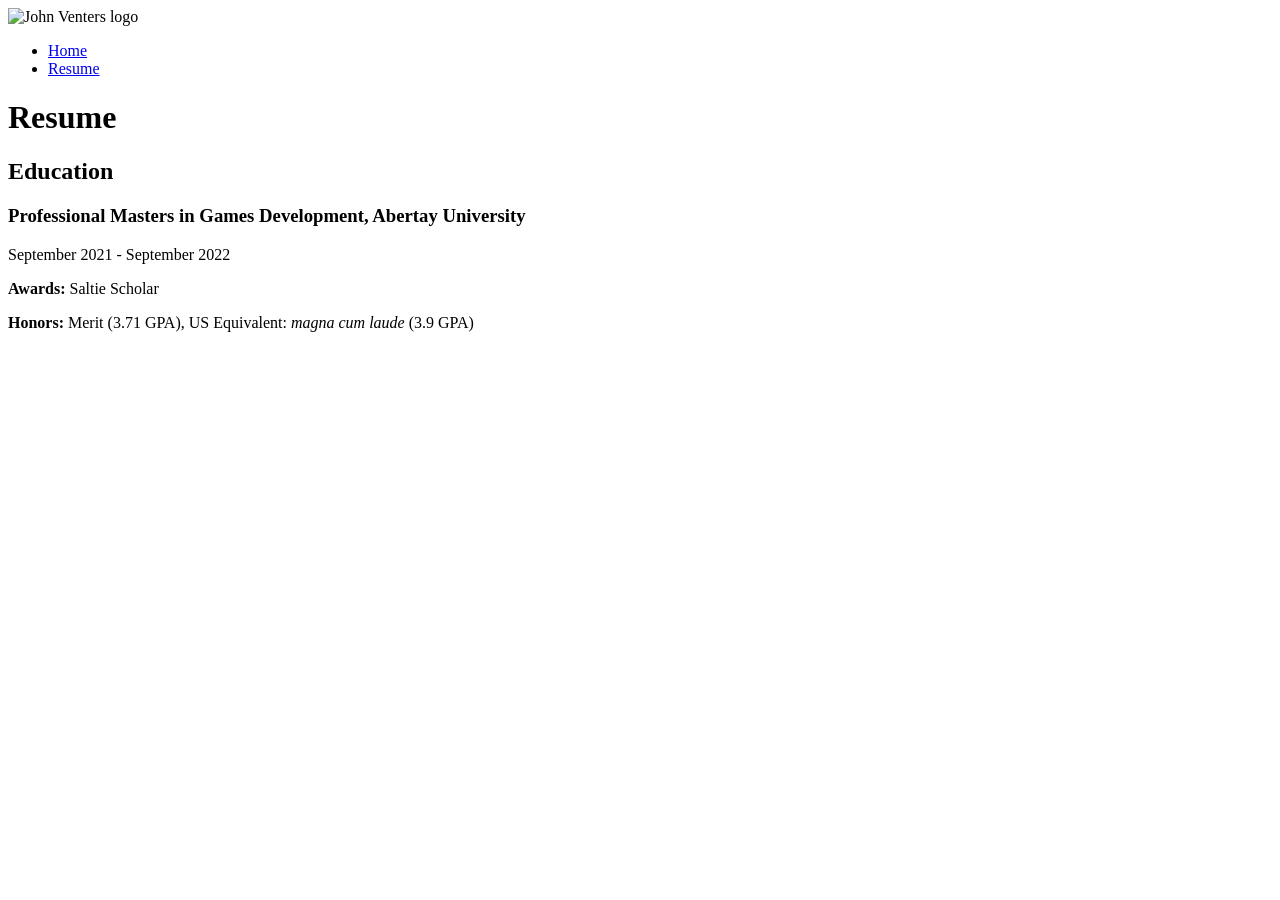
==== resume.html @ a1a61cab "Resume and Index" ====
<!doctype html>
<html lang="en">
  <head>
    <meta charset="UTF-8" />
    <meta name="viewport" content="width=device-width, initial-scale=1.0" />
    <link rel="stylesheet" href="./styles/style.css" />
    <title>Resume - John Venters Portfolio</title>
  </head>

  <body>
    <header>
      <img
        src="./images/jv-logo.svg"
        alt="John Venters logo"
        width="48"
        height="48"
      />

      <nav>
        <ul>
          <li><a href="index.html">Home</a></li>
          <li><a href="resume.html">Resume</a></li>
        </ul>
      </nav>
    </header>

    <main>
      <h1>Resume</h1>

      <!-- Education Section -->
      <section>
        <h2>Education</h2>

        <h3>
          <strong>Professional Masters in Games Development</strong>, Abertay
          University
        </h3>
        <p>September 2021 - September 2022</p>
        <p><strong>Awards:</strong> Saltie Scholar</p>
        <p>
          <strong>Honors:</strong> Merit (3.71 GPA), US Equivalent:
          <i>magna cum laude</i> (3.9 GPA)
        </p>
      </section>
    </main>
  </body>
</html>
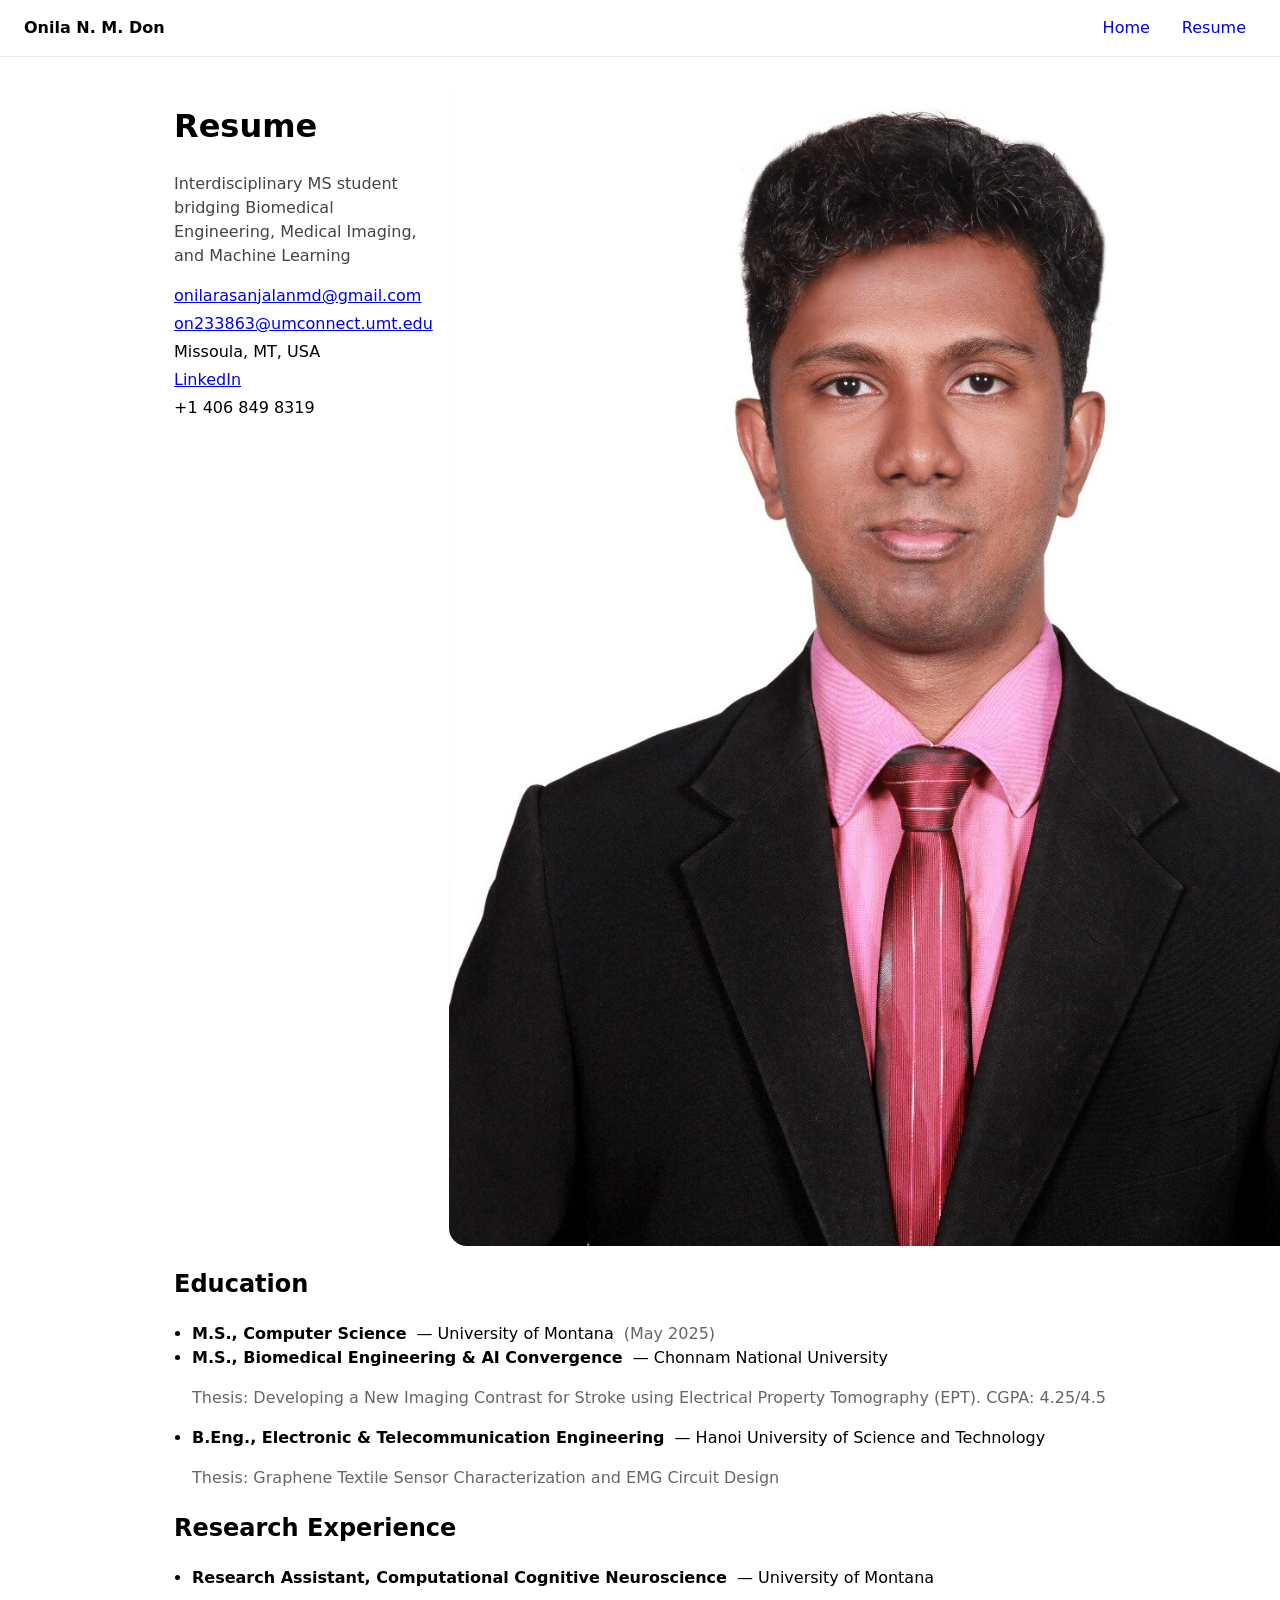
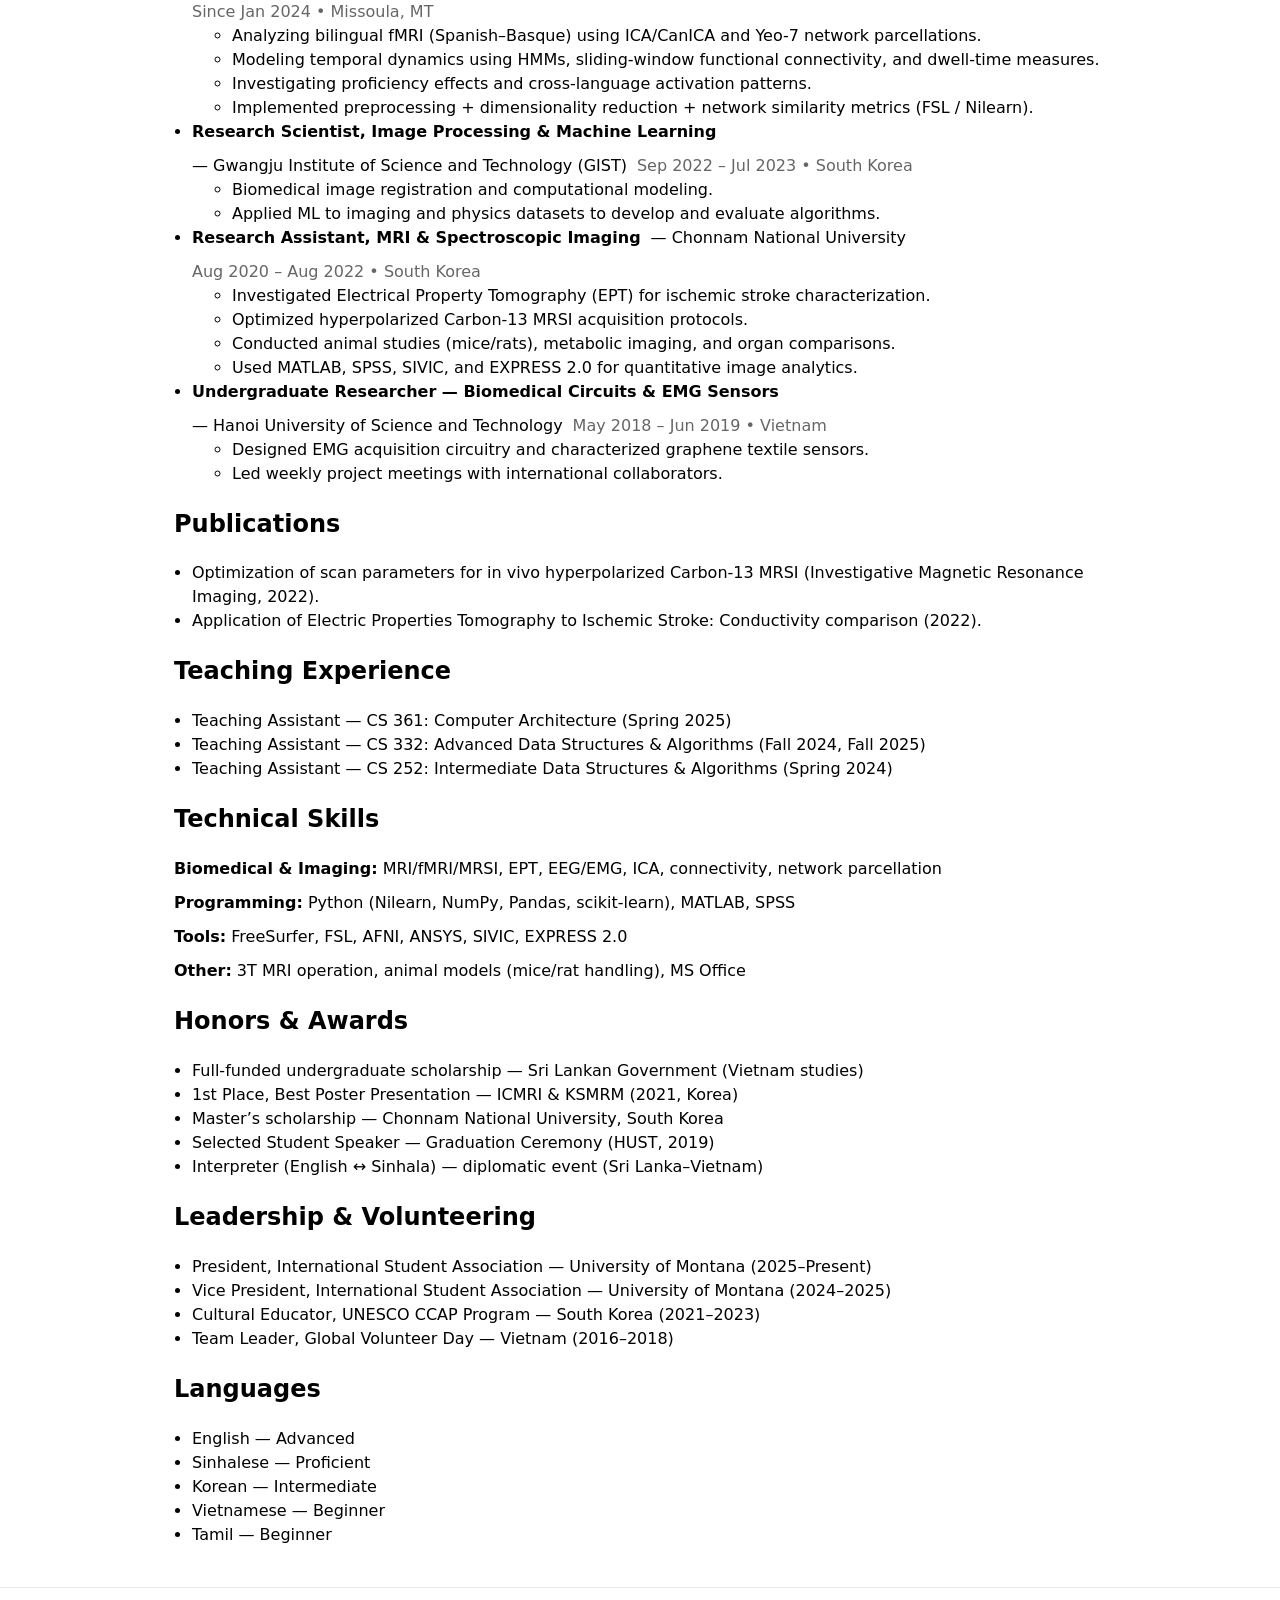
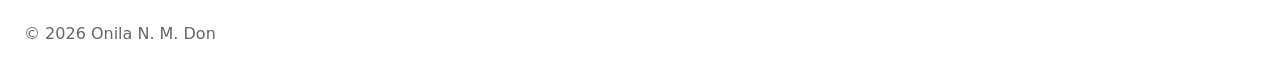
==== commit 00b4bafd: "Resume" ====
--- a/resume.html
+++ b/resume.html
@@ -4,44 +4,298 @@
     <meta charset="UTF-8" />
     <meta name="viewport" content="width=device-width, initial-scale=1.0" />
     <link rel="stylesheet" href="./styles/style.css" />
-    <title>Resume - John Venters Portfolio</title>
+    <title>Resume - Onila N. M. Don</title>
   </head>
 
   <body>
-    <header>
-      <img
-        src="./images/jv-logo.svg"
-        alt="John Venters logo"
-        width="48"
-        height="48"
-      />
-
-      <nav>
-        <ul>
-          <li><a href="index.html">Home</a></li>
-          <li><a href="resume.html">Resume</a></li>
+    <header class="site-header">
+      <a class="brand" href="index.html">
+        <span class="brand-name">Onila N. M. Don</span>
+      </a>
+
+      <nav aria-label="Primary">
+        <ul class="nav-list">
+          <li><a class="nav-link" href="index.html">Home</a></li>
+          <li><a class="nav-link" href="resume.html">Resume</a></li>
         </ul>
       </nav>
     </header>
 
-    <main>
-      <h1>Resume</h1>
-
-      <!-- Education Section -->
+    <main class="container">
+      <header class="resume-header">
+        <div>
+          <h1>Resume</h1>
+          <p class="subtitle">
+            Interdisciplinary MS student bridging Biomedical Engineering,
+            Medical Imaging, and Machine Learning
+          </p>
+
+          <ul class="contact-list">
+            <li>
+              <a href="mailto:onilarasanjalanmd@gmail.com"
+                >onilarasanjalanmd@gmail.com</a
+              >
+            </li>
+            <li>
+              <a href="mailto:on233863@umconnect.umt.edu"
+                >on233863@umconnect.umt.edu</a
+              >
+            </li>
+            <li>Missoula, MT, USA</li>
+            <li>
+              <a href="https://www.linkedin.com/in/onila-rasanjala/"
+                >LinkedIn</a
+              >
+            </li>
+            <li>+1 406 849 8319</li>
+          </ul>
+        </div>
+
+        <img
+          class="resume-photo"
+          src="./images/onila.jpg"
+          alt="Portrait of Onila N. M. Don"
+          width="140"
+          height="140"
+        />
+      </header>
+
       <section>
         <h2>Education</h2>
-
-        <h3>
-          <strong>Professional Masters in Games Development</strong>, Abertay
-          University
-        </h3>
-        <p>September 2021 - September 2022</p>
-        <p><strong>Awards:</strong> Saltie Scholar</p>
-        <p>
-          <strong>Honors:</strong> Merit (3.71 GPA), US Equivalent:
-          <i>magna cum laude</i> (3.9 GPA)
-        </p>
+        <ul class="item-list">
+          <li>
+            <div class="item-top">
+              <strong>M.S., Computer Science</strong> — University of Montana
+              <span class="muted">(May 2025)</span>
+            </div>
+          </li>
+          <li>
+            <div class="item-top">
+              <strong>M.S., Biomedical Engineering & AI Convergence</strong> —
+              Chonnam National University
+            </div>
+            <p class="muted">
+              Thesis: Developing a New Imaging Contrast for Stroke using
+              Electrical Property Tomography (EPT). CGPA: 4.25/4.5
+            </p>
+          </li>
+          <li>
+            <div class="item-top">
+              <strong
+                >B.Eng., Electronic & Telecommunication Engineering</strong
+              >
+              — Hanoi University of Science and Technology
+            </div>
+            <p class="muted">
+              Thesis: Graphene Textile Sensor Characterization and EMG Circuit
+              Design
+            </p>
+          </li>
+        </ul>
+      </section>
+
+      <section>
+        <h2>Research Experience</h2>
+        <ul class="item-list">
+          <li>
+            <div class="item-top">
+              <strong
+                >Research Assistant, Computational Cognitive
+                Neuroscience</strong
+              >
+              — University of Montana
+              <span class="muted">Since Jan 2024 • Missoula, MT</span>
+            </div>
+            <ul>
+              <li>
+                Analyzing bilingual fMRI (Spanish–Basque) using ICA/CanICA and
+                Yeo-7 network parcellations.
+              </li>
+              <li>
+                Modeling temporal dynamics using HMMs, sliding-window functional
+                connectivity, and dwell-time measures.
+              </li>
+              <li>
+                Investigating proficiency effects and cross-language activation
+                patterns.
+              </li>
+              <li>
+                Implemented preprocessing + dimensionality reduction + network
+                similarity metrics (FSL / Nilearn).
+              </li>
+            </ul>
+          </li>
+
+          <li>
+            <div class="item-top">
+              <strong
+                >Research Scientist, Image Processing & Machine Learning</strong
+              >
+              — Gwangju Institute of Science and Technology (GIST)
+              <span class="muted">Sep 2022 – Jul 2023 • South Korea</span>
+            </div>
+            <ul>
+              <li>Biomedical image registration and computational modeling.</li>
+              <li>
+                Applied ML to imaging and physics datasets to develop and
+                evaluate algorithms.
+              </li>
+            </ul>
+          </li>
+
+          <li>
+            <div class="item-top">
+              <strong>Research Assistant, MRI & Spectroscopic Imaging</strong> —
+              Chonnam National University
+              <span class="muted">Aug 2020 – Aug 2022 • South Korea</span>
+            </div>
+            <ul>
+              <li>
+                Investigated Electrical Property Tomography (EPT) for ischemic
+                stroke characterization.
+              </li>
+              <li>
+                Optimized hyperpolarized Carbon-13 MRSI acquisition protocols.
+              </li>
+              <li>
+                Conducted animal studies (mice/rats), metabolic imaging, and
+                organ comparisons.
+              </li>
+              <li>
+                Used MATLAB, SPSS, SIVIC, and EXPRESS 2.0 for quantitative image
+                analytics.
+              </li>
+            </ul>
+          </li>
+
+          <li>
+            <div class="item-top">
+              <strong
+                >Undergraduate Researcher — Biomedical Circuits & EMG
+                Sensors</strong
+              >
+              — Hanoi University of Science and Technology
+              <span class="muted">May 2018 – Jun 2019 • Vietnam</span>
+            </div>
+            <ul>
+              <li>
+                Designed EMG acquisition circuitry and characterized graphene
+                textile sensors.
+              </li>
+              <li>
+                Led weekly project meetings with international collaborators.
+              </li>
+            </ul>
+          </li>
+        </ul>
+      </section>
+
+      <section>
+        <h2>Publications</h2>
+        <ul class="item-list">
+          <li>
+            Optimization of scan parameters for in vivo hyperpolarized Carbon-13
+            MRSI (Investigative Magnetic Resonance Imaging, 2022).
+          </li>
+          <li>
+            Application of Electric Properties Tomography to Ischemic Stroke:
+            Conductivity comparison (2022).
+          </li>
+        </ul>
+      </section>
+
+      <section>
+        <h2>Teaching Experience</h2>
+        <ul class="item-list">
+          <li>
+            Teaching Assistant — CS 361: Computer Architecture (Spring 2025)
+          </li>
+          <li>
+            Teaching Assistant — CS 332: Advanced Data Structures & Algorithms
+            (Fall 2024, Fall 2025)
+          </li>
+          <li>
+            Teaching Assistant — CS 252: Intermediate Data Structures &
+            Algorithms (Spring 2024)
+          </li>
+        </ul>
+      </section>
+
+      <section>
+        <h2>Technical Skills</h2>
+        <ul class="two-col">
+          <li>
+            <strong>Biomedical & Imaging:</strong> MRI/fMRI/MRSI, EPT, EEG/EMG,
+            ICA, connectivity, network parcellation
+          </li>
+          <li>
+            <strong>Programming:</strong> Python (Nilearn, NumPy, Pandas,
+            scikit-learn), MATLAB, SPSS
+          </li>
+          <li>
+            <strong>Tools:</strong> FreeSurfer, FSL, AFNI, ANSYS, SIVIC, EXPRESS
+            2.0
+          </li>
+          <li>
+            <strong>Other:</strong> 3T MRI operation, animal models (mice/rat
+            handling), MS Office
+          </li>
+        </ul>
+      </section>
+
+      <section>
+        <h2>Honors & Awards</h2>
+        <ul class="item-list">
+          <li>
+            Full-funded undergraduate scholarship — Sri Lankan Government
+            (Vietnam studies)
+          </li>
+          <li>
+            1st Place, Best Poster Presentation — ICMRI & KSMRM (2021, Korea)
+          </li>
+          <li>
+            Master’s scholarship — Chonnam National University, South Korea
+          </li>
+          <li>Selected Student Speaker — Graduation Ceremony (HUST, 2019)</li>
+          <li>
+            Interpreter (English ↔ Sinhala) — diplomatic event (Sri
+            Lanka–Vietnam)
+          </li>
+        </ul>
+      </section>
+
+      <section>
+        <h2>Leadership & Volunteering</h2>
+        <ul class="item-list">
+          <li>
+            President, International Student Association — University of Montana
+            (2025–Present)
+          </li>
+          <li>
+            Vice President, International Student Association — University of
+            Montana (2024–2025)
+          </li>
+          <li>
+            Cultural Educator, UNESCO CCAP Program — South Korea (2021–2023)
+          </li>
+          <li>Team Leader, Global Volunteer Day — Vietnam (2016–2018)</li>
+        </ul>
+      </section>
+
+      <section>
+        <h2>Languages</h2>
+        <ul class="item-list">
+          <li>English — Advanced</li>
+          <li>Sinhalese — Proficient</li>
+          <li>Korean — Intermediate</li>
+          <li>Vietnamese — Beginner</li>
+          <li>Tamil — Beginner</li>
+        </ul>
       </section>
     </main>
+
+    <footer class="site-footer">
+      <p>© 2026 Onila N. M. Don</p>
+    </footer>
   </body>
 </html>
--- a/styles/style.css
+++ b/styles/style.css
@@ -0,0 +1,153 @@
+* {
+  box-sizing: border-box;
+}
+body {
+  margin: 0;
+  font-family:
+    system-ui,
+    -apple-system,
+    Segoe UI,
+    Roboto,
+    Arial,
+    sans-serif;
+  line-height: 1.5;
+}
+
+.container {
+  max-width: 980px;
+  margin: 0 auto;
+  padding: 24px;
+}
+
+.site-header {
+  display: flex;
+  align-items: center;
+  justify-content: space-between;
+  gap: 16px;
+  padding: 16px 24px;
+  border-bottom: 1px solid #eaeaea;
+}
+
+.brand {
+  text-decoration: none;
+  color: inherit;
+}
+.brand-name {
+  font-weight: 700;
+}
+
+.nav-list {
+  list-style: none;
+  display: flex;
+  gap: 12px;
+  padding: 0;
+  margin: 0;
+}
+.nav-link {
+  text-decoration: none;
+  padding: 8px 10px;
+  border-radius: 8px;
+}
+.nav-link:hover {
+  background: #f2f2f2;
+}
+
+.hero {
+  display: grid;
+  grid-template-columns: 1.2fr 0.8fr;
+  gap: 24px;
+  align-items: center;
+  margin: 12px 0 24px;
+}
+.hero-photo img,
+.resume-photo {
+  border-radius: 18px;
+  display: block;
+  width: 100%;
+  height: auto;
+}
+
+.subtitle {
+  color: #444;
+  max-width: 60ch;
+}
+.cta-row {
+  display: flex;
+  gap: 10px;
+  margin: 14px 0;
+}
+.button {
+  display: inline-block;
+  padding: 10px 14px;
+  border-radius: 10px;
+  background: #111;
+  color: #fff;
+  text-decoration: none;
+}
+.button-outline {
+  background: transparent;
+  color: #111;
+  border: 1px solid #111;
+}
+
+.cards {
+  display: grid;
+  grid-template-columns: repeat(3, 1fr);
+  gap: 14px;
+}
+.card {
+  border: 1px solid #eaeaea;
+  border-radius: 14px;
+  padding: 14px;
+}
+
+.resume-header {
+  display: flex;
+  align-items: flex-start;
+  justify-content: space-between;
+  gap: 16px;
+  margin-bottom: 18px;
+}
+.contact-list {
+  list-style: none;
+  padding: 0;
+  margin: 10px 0 0;
+  display: grid;
+  gap: 4px;
+}
+.item-list {
+  padding-left: 18px;
+}
+.item-top {
+  display: flex;
+  flex-wrap: wrap;
+  gap: 10px;
+  align-items: baseline;
+}
+.muted {
+  color: #666;
+}
+
+.two-col {
+  list-style: none;
+  padding: 0;
+  margin: 0;
+  display: grid;
+  gap: 10px;
+}
+
+.site-footer {
+  border-top: 1px solid #eaeaea;
+  padding: 18px 24px;
+  color: #666;
+}
+
+/* Small screens */
+@media (max-width: 760px) {
+  .hero {
+    grid-template-columns: 1fr;
+  }
+  .cards {
+    grid-template-columns: 1fr;
+  }
+}
